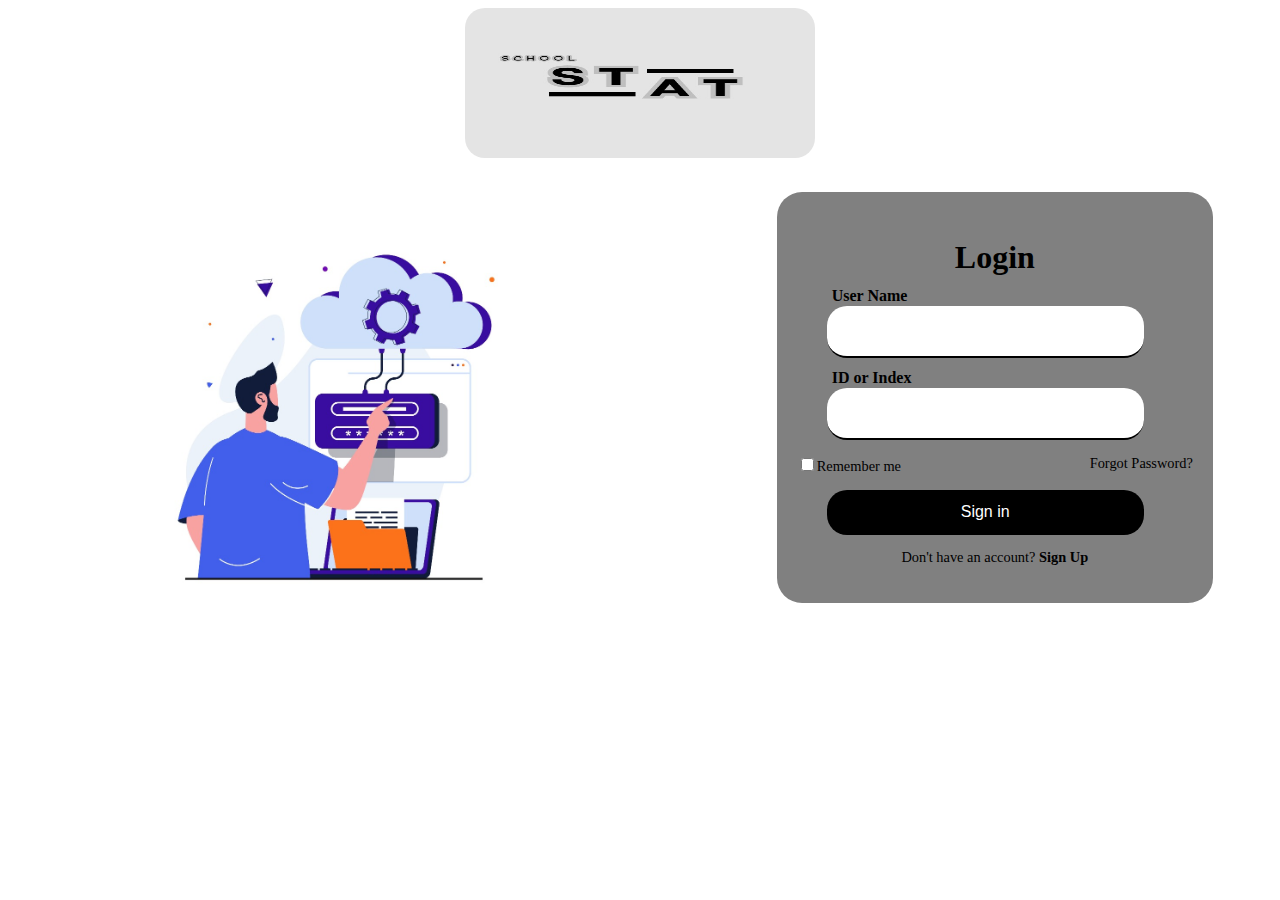
==== source file/1.html @ 19c75d13 "create login page" ====
<!DOCTYPE html>
<html lang="en">
<head>
    <meta charset="UTF-8">
    <meta name="viewport" content="width=device-width, initial-scale=1.0">
    <title>Login-page</title>
    <link rel="stylesheet" href="style.css">
</head>
<body>
    <div class="logo">
        <center><img src="images/logo.jpg" alt=""></center>
    </div>
    <section class="login"id="login">
        <div class="first-img">
            <img src="images/WhatsApp Image 2024-05-04 at 12.30.01_49867d8b.jpg" alt="">
        </div>
        <div class="form-box-login">
            <h2>Login</h2>
            <form action="#">
                <div class="input-box">
                    <input type="text">
                    <label for="#">User Name</label>
                </div>
                <div class="input-box">
                    <input type="password">
                    <label for="#">ID or Index</label>
                </div>
                <div class="remember-forgot">
                    <label><input type="checkbox">Remember me</label>
                    <a href="#">Forgot Password?</a>
                </div>
                <button type="submit" class="btn">Sign in</button>
                <div class="login-register">
                    <p>Don't have an account? <a href="#"class="register-link">Sign Up</a></p>
                </div>
            </form>
        </div>
    </section>
    
</body>
</html>
---- source file/style.css ----
.logo img{
    width: 350px;
    height: 150px;
    border-radius: 20px;
    margin-bottom: 30px;
}
.first-img img{
    width: 550px;
    align-items: flex-start;
    margin-top: 40px;
    margin-left: 50px;
}
.login{
    display: grid;
    grid-template-columns: repeat(auto-fit,minmax(17rem,auto));
    gap: 1.4rem;
}
.form-box-login{
    width: 80%;
    padding: 20px;
    background-color: gray;
    border-radius: 25px;
}

.form-box-login h2{
    font-size: 2rem;
    color: black;
    text-align: center;
}
.input-box{
    position: relative;
    width: 80%;
    height: 50px;
    border-bottom: 2px solid black;
    border-radius: 20px;
    margin: 30px 30px;
    background-color: white;
}
.input-box label {
    position: absolute;
    top: 50%;
    left: 5px;
    transform: translateY(-50%);
    font-size: 1em;
    color: black;
    font-weight: 600;
    pointer-events: none;
    transition: .5s;
}

.input-box input:focus~label,
.input-box input:valid~label {
    top: -10px;
}

.input-box input{
    width: 100%;
    height: 100%;
    background: transparent;
    border: none;
    outline: none;
    font-size: 1em;
    color: black;
    font-weight: 550;
    padding: 0 25px 0 5px;
}

.remember-forgot{
    font-size: 0.9em;
    color: black;
    font-weight: 500;
    margin: -15px 0 15px;
    display: flex;
    justify-content: space-between;
}

.remember-forgot label input{
    accent-color: black;
    margin-right: 3px;
}

.remember-forgot a{
    color: black;
    text-decoration: none;
}
.remember-forgot a:hover{
    text-decoration: underline;
}
.btn{
    width: 80%;
    height: 45px;
    background: black;
    border: none;
    margin: 0px 30px;
    outline: none;
    border-radius: 20px;
    cursor: pointer;
    font-size: 1em;
    color: white;
    font-weight: 500;
}
.login-register{
    font-size: 0.9em;
    color: black;
    text-align: center;
    font-weight: 400;
    margin: 10px 0 10px;
}

.login-register p a{
    color: black;
    text-decoration: none;
    font-weight: 600;
}
.login-register p a:hover{
    text-decoration: underline;
}

@media(max-width:768px){
    .logo img{
        max-width: 70%;
    }
    .first-img img{
        max-width: 80%;
    }
    .form-box-login{
        width: 80%;
    }
}

@media(max-width:840px){
    .logo img{
        max-width: 80%;
    }
    .first-img img{
        max-width: 90%;
    }
    .form-box-login{
        width: 80%;
    }
}
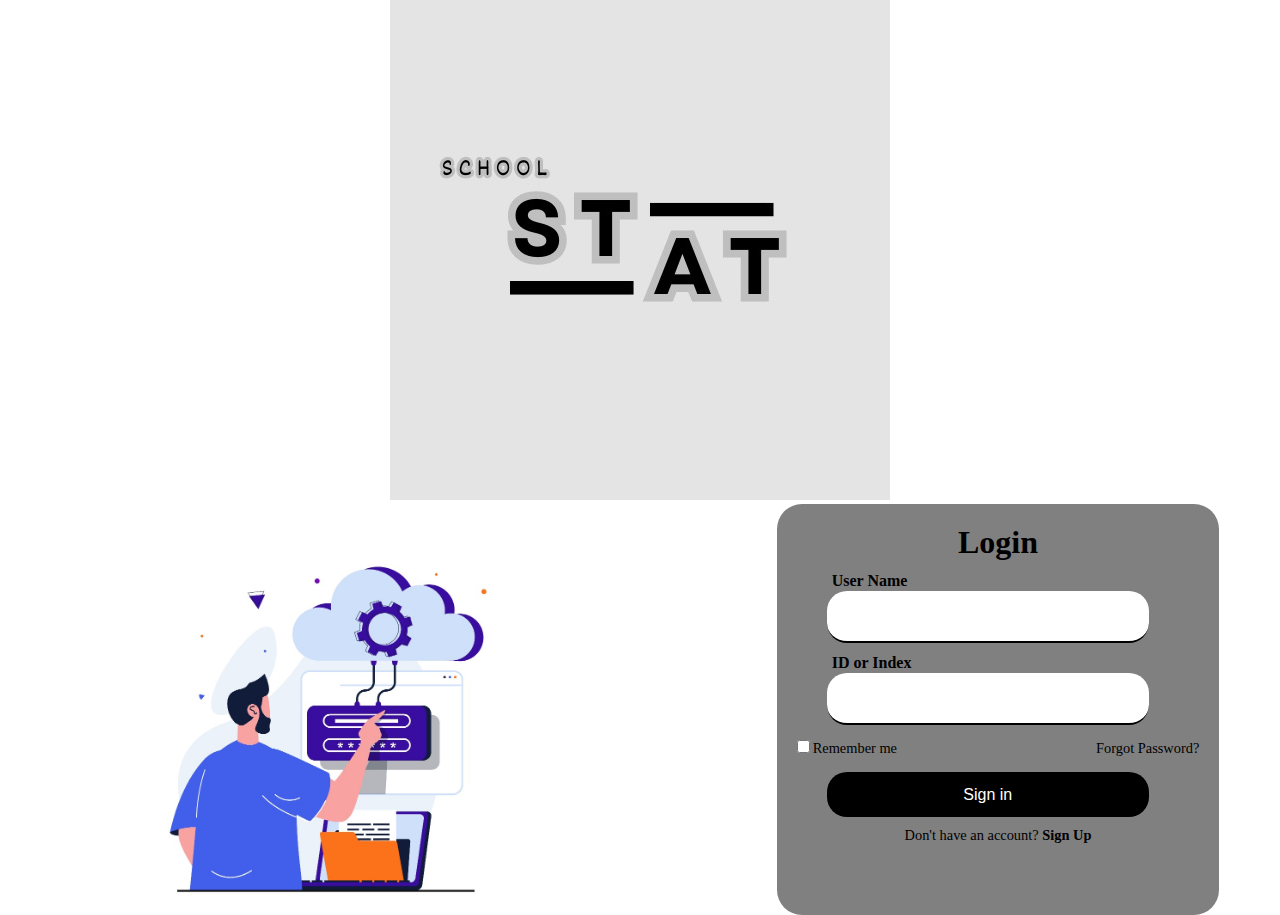
==== commit 04756b67: "change class name" ====
--- a/source file/1.html
+++ b/source file/1.html
@@ -3,11 +3,11 @@
 <head>
     <meta charset="UTF-8">
     <meta name="viewport" content="width=device-width, initial-scale=1.0">
-    <title>Login-page</title>
+    <title>Login</title>
     <link rel="stylesheet" href="style.css">
 </head>
 <body>
-    <div class="logo">
+    <div class="logo-1">
         <center><img src="images/logo.jpg" alt=""></center>
     </div>
     <section class="login"id="login">
--- a/source file/style.css
+++ b/source file/style.css
@@ -1,6 +1,53 @@
+*{
+    margin: 0px;
+    padding: 0px;
+
+}
+.mhead{
+    background:#151515;
+    height: 54px;
+} 
+.logo{
+    width: 120px;
+    height: 54px;
+}
+.shead ul li a{
+    list-style-type: none;
+    text-decoration: none;
+    font-family: Impact, Haettenschweiler, 'Arial Narrow Bold', sans-serif;
+    color: #000000;
+  
+    
+}
+.shead ul li{
+    display: inline;
+    padding-left: 100px;
+    
+    
+}
+.shead {
+    background: #D9D9D9;
+    height: 25px;
+    
+    
+}
+.shead ul{
+    text-align: right;
+    padding-right: 20px;
+  
+}
+ .dash{
+    float: left;
+    padding-left: 20px;
+}
+
+
+
+
+
 .logo img{
     width: 350px;
-    height: 150px;
+    height: 170px;
     border-radius: 20px;
     margin-bottom: 30px;
 }
@@ -126,6 +173,7 @@
     .form-box-login{
         width: 80%;
     }
+   
 }
 
 @media(max-width:840px){
@@ -138,4 +186,50 @@
     .form-box-login{
         width: 80%;
     }
-}+   
+}
+
+.select{
+    display: grid;
+    grid-template-columns: repeat(auto-fit,minmax(25rem,auto));
+    gap: 0.1rem;
+}
+
+.second-img img{
+    width: 45%;
+    margin: 100px;
+}
+.selection{
+    width: 100%;
+    height: 300px;
+    margin-top: 100px;
+    margin-left: -150px;
+    background-color: rgb(223, 220, 220);
+    border-radius: 25px;
+    font-size: 2.5rem;
+    padding-bottom: 10px;
+    padding-top: 70px;
+}
+.selection label {
+    margin:  100px;
+   
+}
+.selection button{
+    font-size: 1.7rem;
+    padding: 0 15px;
+    border-radius: 13px;
+}
+.selection .next{
+    border: none;
+    margin: 0px 150px;
+    cursor: pointer;
+    color: rgb(177, 62, 62);
+    font-weight: 600;
+    background-color: rgb(156, 154, 154);
+    
+}
+.selection label .box{
+    margin-right: 35px;
+   
+}
+
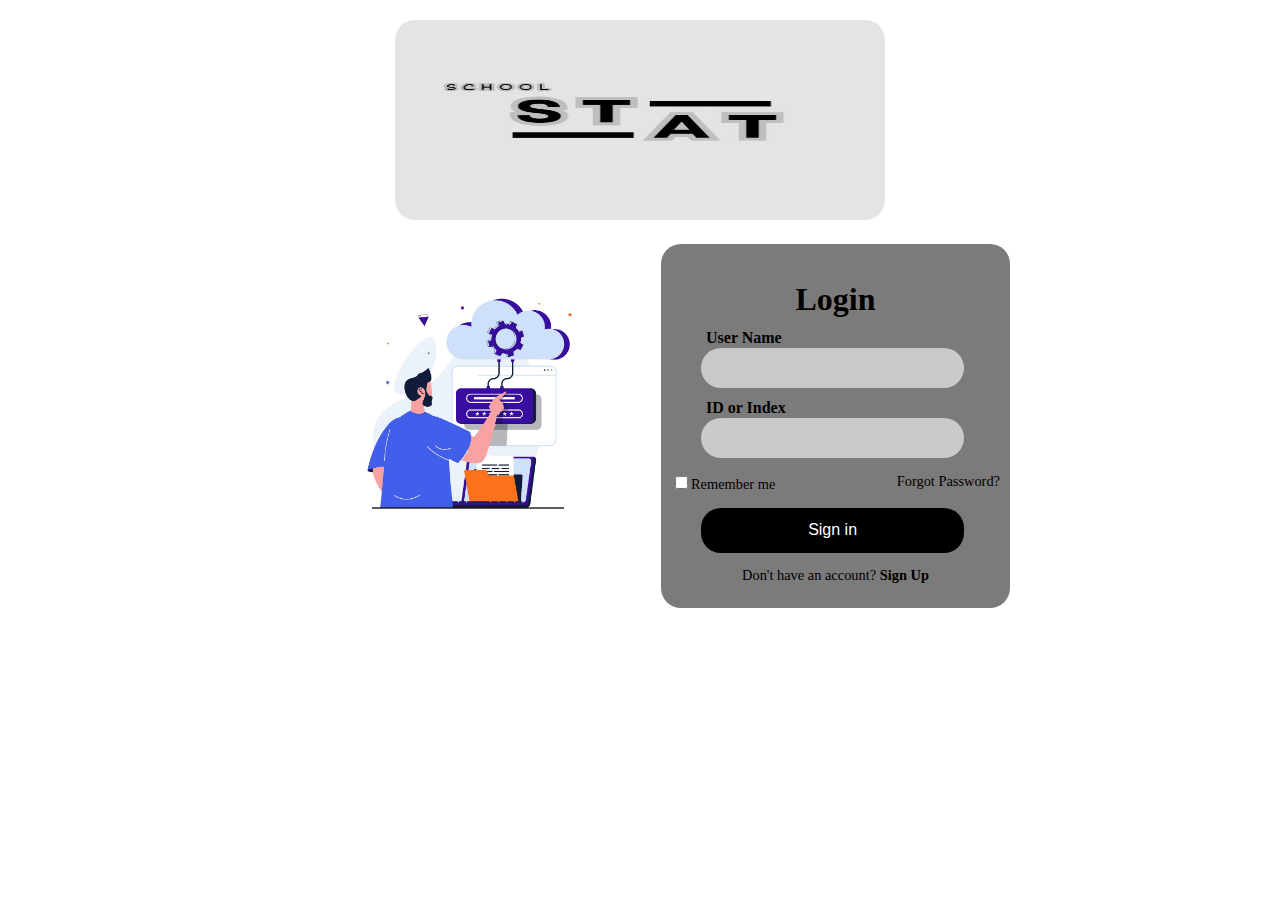
==== commit af3a7fc3: "Update 1.html" ====
--- a/source file/1.html
+++ b/source file/1.html
@@ -3,8 +3,8 @@
 <head>
     <meta charset="UTF-8">
     <meta name="viewport" content="width=device-width, initial-scale=1.0">
-    <title>Login</title>
-    <link rel="stylesheet" href="style.css">
+    <title>School Stat-Login</title>
+    <link rel="stylesheet" href="1.css">
 </head>
 <body>
     <div class="logo-1">
--- a/source file/1.css
+++ b/source file/1.css
@@ -0,0 +1,157 @@
+body {
+    max-width: 700px; 
+    margin: 0 auto; 
+    padding: 0 10px; 
+}
+.logo-1 img {
+    width: 70%; 
+    height: 200px; 
+    border-radius: 20px;
+    margin: 20px;
+   
+}
+.first-img img {
+    width: 100%;
+    margin-top: 40px;
+   
+}
+
+.login {
+    display: grid;
+    grid-template-columns: repeat(auto-fit,minmax(17rem,auto));
+    gap: 1.0rem;
+}
+
+.form-box-login {
+    width: 100%; 
+    background-color: rgb(124, 123, 123);
+    border-radius: 20px;
+    padding: 10px;
+}
+
+.form-box-login h2 {
+    font-size: 2rem;
+    color: black;
+    text-align: center;
+    
+}
+
+.input-box {
+    position: relative;
+    width: 80%; 
+    margin-bottom: 20px;
+}
+
+.input-box{
+    position: relative;
+    height: 40px;
+   
+    border-radius: 20px;
+    margin: 30px 30px;
+    background-color: rgb(204, 201, 201);
+}
+.input-box label {
+    position: absolute;
+    top: 50%;
+    left: 5px;
+    transform: translateY(-50%);
+    font-size: 1em;
+    color: black;
+    font-weight: 600;
+    pointer-events: none;
+    transition: .5s;
+}
+
+.input-box input:focus~label,
+.input-box input:valid~label {
+    top: -10px;
+}
+
+.input-box input{
+    width: 100%;
+    height: 100%;
+    background: transparent;
+    border: none;
+    outline: none;
+    font-size: 1em;
+    color: black;
+    font-weight: 550;
+    padding: 0 25px 0 5px;
+}
+
+.remember-forgot{
+    font-size: 0.9em;
+    color: black;
+    font-weight: 500;
+    margin: -15px 0 15px;
+    display: flex;
+    justify-content: space-between;
+}
+
+.remember-forgot label input{
+    accent-color: black;
+    margin-right: 3px;
+}
+
+.remember-forgot a{
+    color: black;
+    text-decoration: none;
+}
+.remember-forgot a:hover{
+    text-decoration: underline;
+}
+.btn{
+    width: 80%;
+    height: 45px;
+    background: black;
+    border: none;
+    margin: 0px 30px;
+    outline: none;
+    border-radius: 20px;
+    cursor: pointer;
+    font-size: 1em;
+    color: white;
+    font-weight: 500;
+}
+.login-register{
+    font-size: 0.9em;
+    color: black;
+    text-align: center;
+    font-weight: 400;
+    margin: 10px 0 10px;
+}
+
+.login-register p a{
+    color: black;
+    text-decoration: none;
+    font-weight: 600;
+}
+.login-register p a:hover{
+    text-decoration: underline;
+}
+
+@media(max-width:768px){
+    .logo img{
+        max-width: 70%;
+    }
+    .first-img img{
+        max-width: 80%;
+    }
+    .form-box-login{
+        width: 80%;
+    }
+   
+}
+
+@media(max-width:840px){
+    .logo img{
+        max-width: 80%;
+    }
+    .first-img img{
+        max-width: 90%;
+    }
+    .form-box-login{
+        width: 80%;
+    }
+   
+}
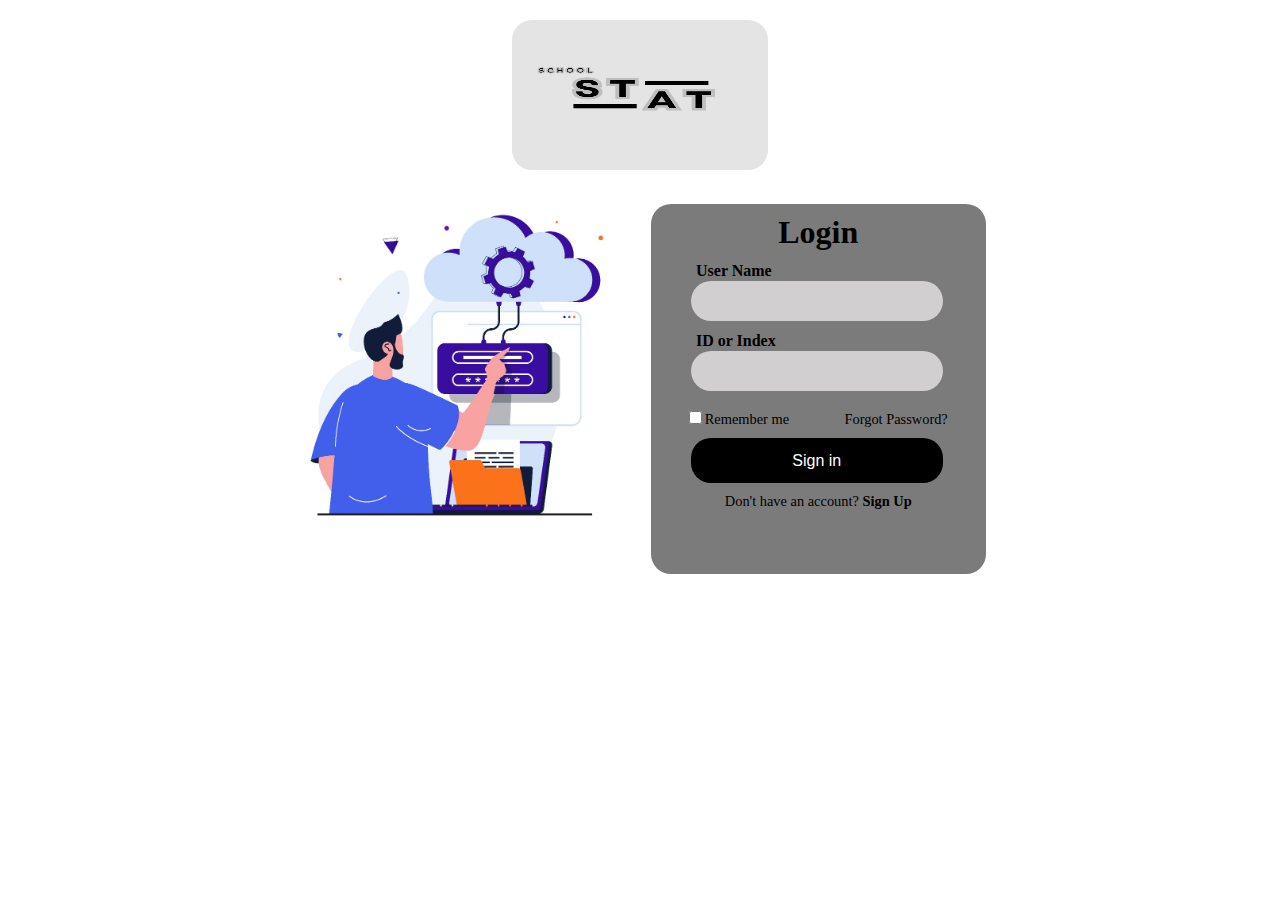
==== commit ba1d7c41: "Update 1.html" ====
--- a/source file/1.html
+++ b/source file/1.html
@@ -17,12 +17,12 @@
         <div class="form-box-login">
             <h2>Login</h2>
             <form action="#">
-                <div class="input-box">
+                <div class="inputt-box">
                     <input type="text">
                     <label for="#">User Name</label>
                 </div>
-                <div class="input-box">
-                    <input type="password">
+                <div class="inputt-box">
+                    <input type="text">
                     <label for="#">ID or Index</label>
                 </div>
                 <div class="remember-forgot">
--- a/source file/1.css
+++ b/source file/1.css
@@ -1,19 +1,18 @@
-body {
-    max-width: 700px; 
-    margin: 0 auto; 
-    padding: 0 10px; 
+*{
+    margin: 0px; 
+    padding: 0px; 
+   
 }
 .logo-1 img {
-    width: 70%; 
-    height: 200px; 
+    width: 20%; 
+    height: 150px; 
     border-radius: 20px;
     margin: 20px;
    
 }
 .first-img img {
-    width: 100%;
-    margin-top: 40px;
-   
+    width: 80%;
+    margin-left: 200px;
 }
 
 .login {
@@ -23,36 +22,28 @@
 }
 
 .form-box-login {
-    width: 100%; 
+    width: 50%; 
     background-color: rgb(124, 123, 123);
     border-radius: 20px;
     padding: 10px;
+   margin-top: 10px;
+   margin-bottom: 10px;
+  margin-right: 300px;
+   height: 350px;
+   
 }
 
 .form-box-login h2 {
     font-size: 2rem;
     color: black;
     text-align: center;
+   
     
 }
 
-.input-box {
-    position: relative;
-    width: 80%; 
-    margin-bottom: 20px;
-}
 
-.input-box{
-    position: relative;
-    height: 40px;
-   
-    border-radius: 20px;
-    margin: 30px 30px;
-    background-color: rgb(204, 201, 201);
-}
-.input-box label {
+.inputt-box label {
     position: absolute;
-    top: 50%;
     left: 5px;
     transform: translateY(-50%);
     font-size: 1em;
@@ -60,16 +51,17 @@
     font-weight: 600;
     pointer-events: none;
     transition: .5s;
+   
+    
 }
 
-.input-box input:focus~label,
-.input-box input:valid~label {
+.inputt-box input:focus~label,
+.inputt-box input:valid~label {
     top: -10px;
 }
 
-.input-box input{
-    width: 100%;
-    height: 100%;
+.inputt-box input{
+   
     background: transparent;
     border: none;
     outline: none;
@@ -77,15 +69,26 @@
     color: black;
     font-weight: 550;
     padding: 0 25px 0 5px;
+    border-radius: 20px;
+   
+    height: 40px;
+}
+.inputt-box {
+    position: relative;
+    width: 80%;
+    border-radius: 20px;
+    margin: 30px 30px;
+    background-color: rgb(209, 207, 207);
+    
 }
 
 .remember-forgot{
     font-size: 0.9em;
     color: black;
     font-weight: 500;
-    margin: -15px 0 15px;
+    margin: -10px 0 10px;
     display: flex;
-    justify-content: space-between;
+    justify-content:space-around;
 }
 
 .remember-forgot label input{
@@ -130,28 +133,6 @@
     text-decoration: underline;
 }
 
-@media(max-width:768px){
-    .logo img{
-        max-width: 70%;
-    }
-    .first-img img{
-        max-width: 80%;
-    }
-    .form-box-login{
-        width: 80%;
-    }
-   
-}
 
-@media(max-width:840px){
-    .logo img{
-        max-width: 80%;
-    }
-    .first-img img{
-        max-width: 90%;
-    }
-    .form-box-login{
-        width: 80%;
-    }
-   
-}
+
+
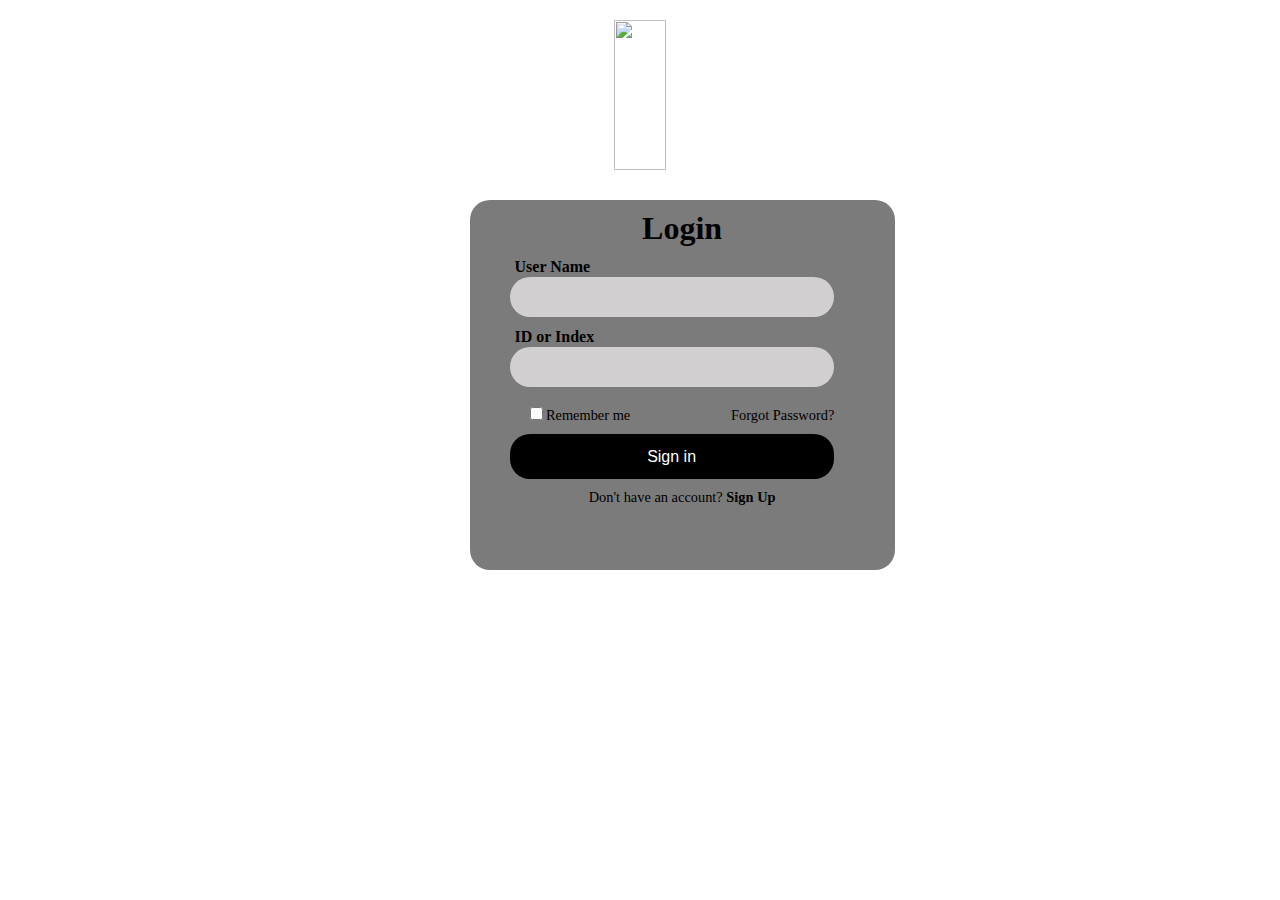
==== commit 13d4a43a: "change 1.html" ====
--- a/source file/1.html
+++ b/source file/1.html
@@ -8,11 +8,11 @@
 </head>
 <body>
     <div class="logo-1">
-        <center><img src="images/logo.jpg" alt=""></center>
+        <center><img src="images/logo.png" alt=""></center>
     </div>
     <section class="login"id="login">
         <div class="first-img">
-            <img src="images/WhatsApp Image 2024-05-04 at 12.30.01_49867d8b.jpg" alt="">
+            <img src="images/1-img.jpg" alt="">
         </div>
         <div class="form-box-login">
             <h2>Login</h2>
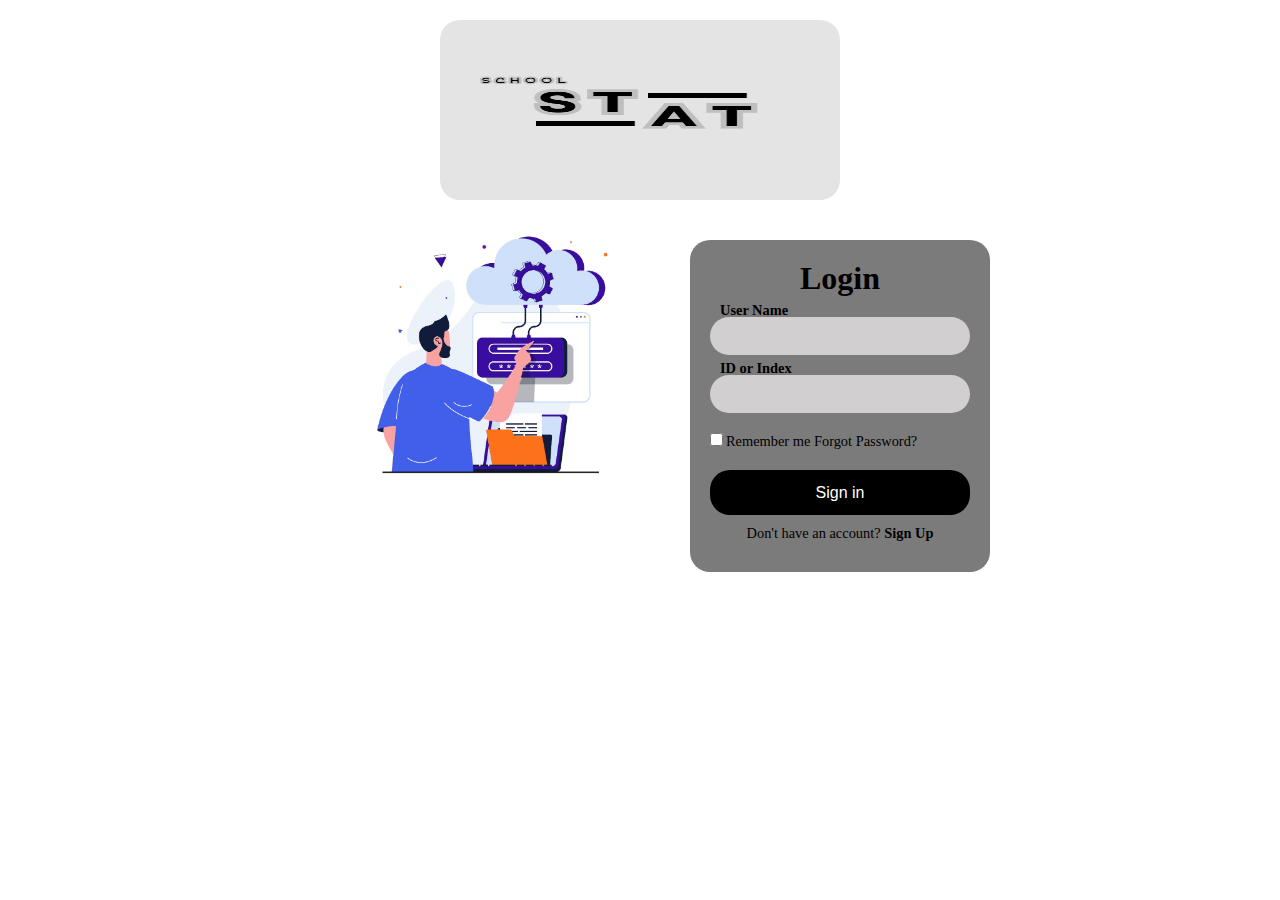
==== commit 79c28216: "Update 1.html" ====
--- a/source file/1.html
+++ b/source file/1.html
@@ -16,20 +16,20 @@
         </div>
         <div class="form-box-login">
             <h2>Login</h2>
-            <form action="#">
+            <form action="login.php" method="post">
                 <div class="inputt-box">
-                    <input type="text">
+                    <input type="text" name="username">
                     <label for="#">User Name</label>
                 </div>
                 <div class="inputt-box">
-                    <input type="text">
+                    <input type="text" name="id">
                     <label for="#">ID or Index</label>
                 </div>
                 <div class="remember-forgot">
                     <label><input type="checkbox">Remember me</label>
                     <a href="#">Forgot Password?</a>
                 </div>
-                <button type="submit" class="btn">Sign in</button>
+                <button type="submit" class="btn" name="submit">Sign in</button>
                 <div class="login-register">
                     <p>Don't have an account? <a href="#"class="register-link">Sign Up</a></p>
                 </div>
--- a/source file/1.css
+++ b/source file/1.css
@@ -1,114 +1,116 @@
-*{
-    margin: 0px; 
-    padding: 0px; 
-   
+* {
+    margin: 0px;
+    padding: 0px;
+    box-sizing: border-box;
+    
 }
+
+body {
+    max-width: 700px;
+    margin: 0 auto;
+}
+
 .logo-1 img {
-    width: 20%; 
-    height: 150px; 
+   width: 400px;
+   height: 180px;
     border-radius: 20px;
-    margin: 20px;
-   
+    margin: 20px auto;
+    display: block;
 }
+
 .first-img img {
-    width: 80%;
-    margin-left: 200px;
+    width: 100%;
+    max-width: 400px;
+    height: auto;
+    margin: 0 auto;
+    display: block;
 }
 
 .login {
-    display: grid;
-    grid-template-columns: repeat(auto-fit,minmax(17rem,auto));
-    gap: 1.0rem;
+    display: flex;
+    flex-wrap: wrap;
+    justify-content: space-between;
 }
 
 .form-box-login {
-    width: 50%; 
+    flex: 1;
+    width: 100%;
+    max-width: 400px;
+    margin: 20px auto;
     background-color: rgb(124, 123, 123);
     border-radius: 20px;
-    padding: 10px;
-   margin-top: 10px;
-   margin-bottom: 10px;
-  margin-right: 300px;
-   height: 350px;
-   
+    padding: 20px;
 }
 
 .form-box-login h2 {
     font-size: 2rem;
     color: black;
     text-align: center;
-   
-    
+    margin-bottom: 20px;
 }
 
+.inputt-box {
+    margin-bottom: 20px;
+    position: relative;
+}
+
+.inputt-box input {
+    width: 100%;
+    padding: 10px;
+    font-size: 1em;
+    color: black;
+    font-weight: 550;
+    background-color: rgb(209, 207, 207);
+    border: none;
+    outline: none;
+    border-radius: 20px;
+}
 
 .inputt-box label {
     position: absolute;
-    left: 5px;
-    transform: translateY(-50%);
+    left: 10px;
+    top: 50%;
+    transform: translateY(-120%);
     font-size: 1em;
     color: black;
     font-weight: 600;
     pointer-events: none;
     transition: .5s;
-   
-    
 }
 
 .inputt-box input:focus~label,
 .inputt-box input:valid~label {
-    top: -10px;
+    top: 5px;
+    font-size: 0.9em;
 }
 
-.inputt-box input{
-   
-    background: transparent;
-    border: none;
-    outline: none;
-    font-size: 1em;
+.remember-forgot {
+    font-size: 0.9em;
     color: black;
-    font-weight: 550;
-    padding: 0 25px 0 5px;
-    border-radius: 20px;
-   
-    height: 40px;
-}
-.inputt-box {
-    position: relative;
-    width: 80%;
-    border-radius: 20px;
-    margin: 30px 30px;
-    background-color: rgb(209, 207, 207);
+    font-weight: 500;
+    margin-bottom: 20px;
     
 }
 
-.remember-forgot{
-    font-size: 0.9em;
-    color: black;
-    font-weight: 500;
-    margin: -10px 0 10px;
-    display: flex;
-    justify-content:space-around;
-}
-
-.remember-forgot label input{
-    accent-color: black;
+.remember-forgot label input {
     margin-right: 3px;
 }
 
-.remember-forgot a{
+.remember-forgot a {
     color: black;
     text-decoration: none;
+   
 }
-.remember-forgot a:hover{
+
+.remember-forgot a:hover {
     text-decoration: underline;
 }
-.btn{
-    width: 80%;
+
+.btn {
+    width: 100%;
     height: 45px;
     background: black;
     border: none;
-    margin: 0px 30px;
     outline: none;
     border-radius: 20px;
     cursor: pointer;
@@ -116,23 +118,32 @@
     color: white;
     font-weight: 500;
 }
-.login-register{
+
+.login-register {
     font-size: 0.9em;
     color: black;
     text-align: center;
     font-weight: 400;
-    margin: 10px 0 10px;
+    margin: 10px 0px;
 }
 
-.login-register p a{
+.login-register p a {
     color: black;
     text-decoration: none;
     font-weight: 600;
 }
-.login-register p a:hover{
+
+.login-register p a:hover {
     text-decoration: underline;
 }
 
+@media screen and (max-width: 767px) {
+    .login {
+        flex-direction: column;
+        align-items: center;
+    }
 
-
-
+    .form-box-login {
+        margin-top: 20px;
+    }
+}
